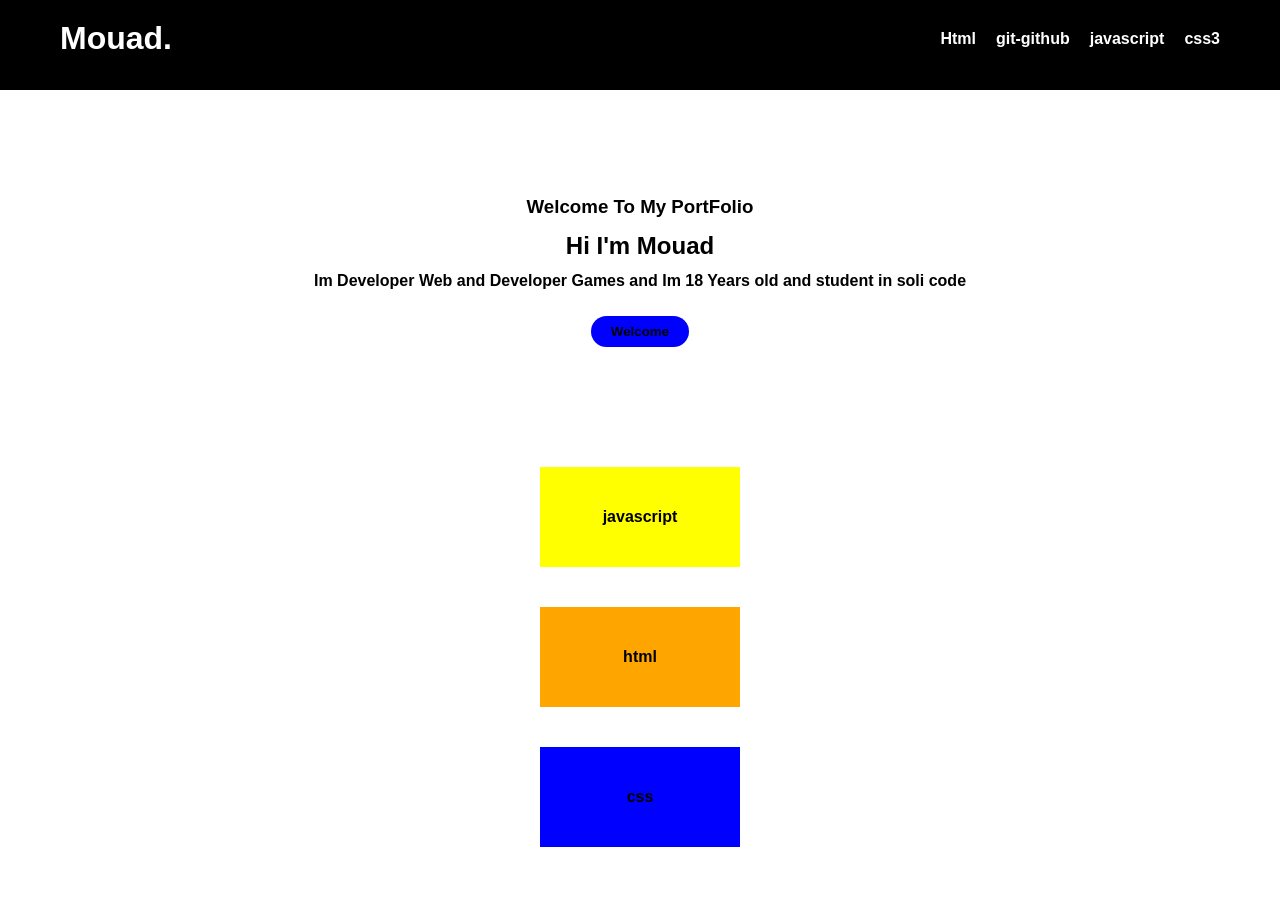
==== index.html @ f7748978 "prototype" ====
<!DOCTYPE html>
<html lang="en">
<head>
    <meta charset="UTF-8">
    <meta name="viewport" content="width=device-width, initial-scale=1.0">
    <title>Document</title>
    <link rel="stylesheet" href="style.css">
</head>
<body>
    <header>
        <div class="Container Container-header">
            <h1 class="logo">Mouad.</h1>
            
                <nav>
                    <ul>
                        <li><a href="#">Html</a></li>
                        <li><a href="#">git-github</a></li>
                        <li><a href="#">javascript</a></li>
                        <li><a href="#">css3</a></li>
                    </ul>
                </nav>
                
    
        </div>
    </header>

    <section class="hero">
        <h3>Welcome To My PortFolio</h3>
        <h1>Hi I'm Mouad</h1>
        <p>Im Developer Web and Developer Games and Im 18 Years old and student in soli code</p>
        <button class="btn">Welcome</button>
    </section>

    <section class="footer">
        <div class="javascript">javascript</div>
        <div class="html">html</div>
        <div class="css">css</div>
    </section>
    
</body>
</html>
---- style.css ----
*{
    padding: 0;
    margin: 0;
    box-sizing: border-box;
    list-style: none;
    text-decoration: none;
    font-family: Arial, Helvetica, sans-serif;
    font-weight: 600;
}
header{
    height: 10vh;
    background: black;
}
.Container{
    width: 100%;
    max-width: 1200px;
    margin: 0 auto;
}
.Container-header{
    display: flex;
    align-items: center;
    justify-content: space-between;
    padding: 20px;
}
nav ul {
    display: flex;
    gap: 20px;
}
.Container nav ul li a {
    color: white;
}
.logo{
    color: white;
}
.hero{
    display: flex;
    align-items: center;
    justify-content: center;
    flex-direction: column;
    margin: 100px 0 auto;
    line-height: 1.8;
}
.btn{
    margin: 20px;
    border-radius: 30px;
    overflow: none;
    outline: none;
    background: blue;
    padding: 8px 20px;
    border: none;
    transition: all 0.5s;
}
.btn:hover{
    transform: translateY(-5px);
}
.footer{
    display: flex;
    align-items: center;
    justify-content: center;
    margin-top: 100px;
    text-align: center;
    flex-direction: column;
    gap: 40px;
}
.javascript{
    background: yellow;
    width: 200px;
    height: 100px;
    display: flex;
    align-items: center;
    justify-content: center;
}
.html{
    background: orange;
    width: 200px;
    height: 100px;
    display: flex;
    align-items: center;
    justify-content: center;
}
.css{
    background: blue;
    width: 200px;
    height: 100px;
    display: flex;
    align-items: center;
    justify-content: center;
}
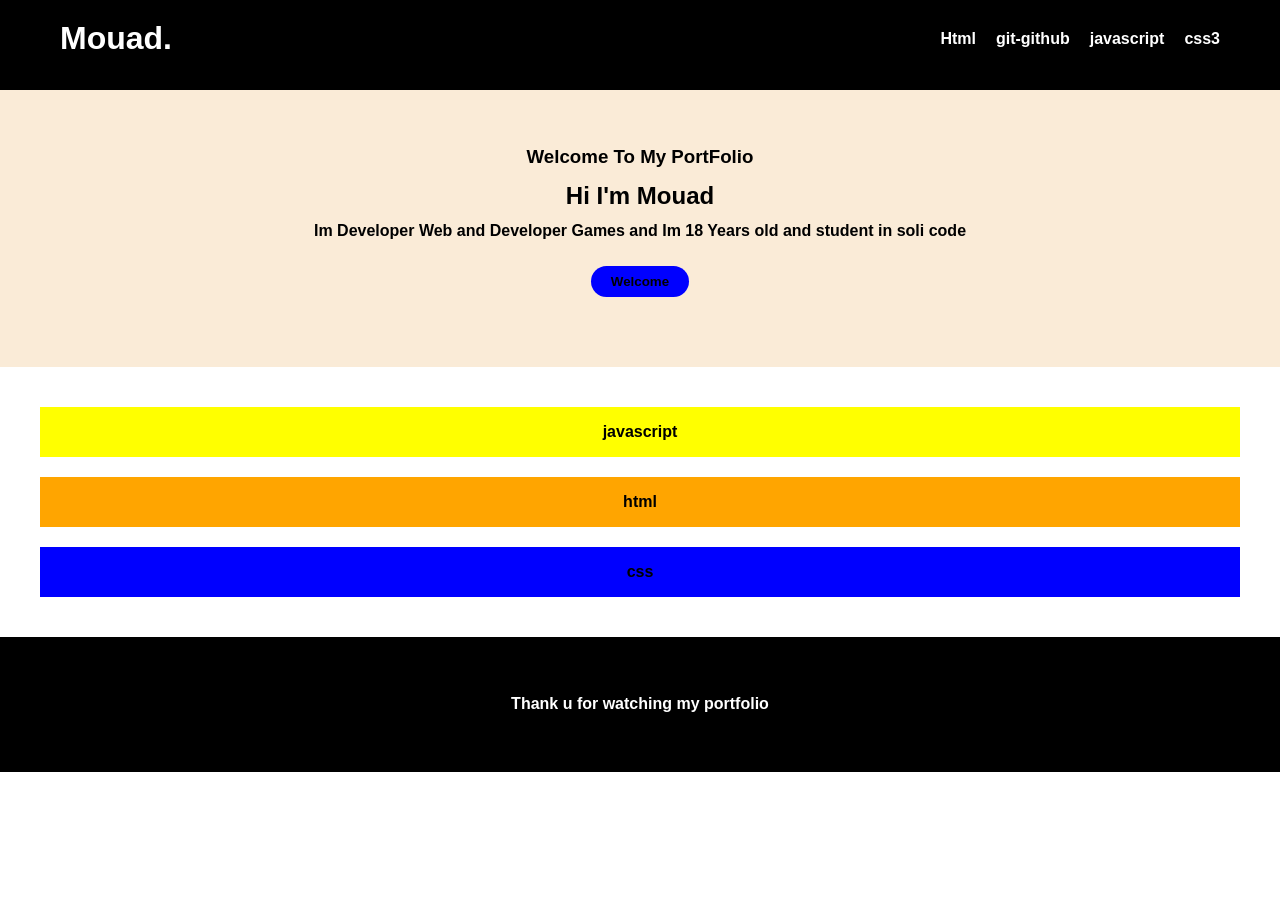
==== commit 215e5666: "update" ====
--- a/index.html
+++ b/index.html
@@ -25,10 +25,13 @@
     </header>
 
     <section class="hero">
-        <h3>Welcome To My PortFolio</h3>
-        <h1>Hi I'm Mouad</h1>
-        <p>Im Developer Web and Developer Games and Im 18 Years old and student in soli code</p>
-        <button class="btn">Welcome</button>
+        <div class="divx">
+            <h3>Welcome To My PortFolio</h3>
+            <h1>Hi I'm Mouad</h1>
+            <p>Im Developer Web and Developer Games and Im 18 Years old and student in soli code</p>
+            <button class="btn">Welcome</button>
+        </div>
+       
     </section>
 
     <section class="footer">
@@ -37,5 +40,11 @@
         <div class="css">css</div>
     </section>
     
+    <main>
+        <section class="end">
+            <div class="enddiv">Thank u for watching my portfolio</div>
+        </section>
+    </main>
+    
 </body>
 </html>
--- a/style.css
+++ b/style.css
@@ -6,6 +6,9 @@
     text-decoration: none;
     font-family: Arial, Helvetica, sans-serif;
     font-weight: 600;
+}
+body{
+    height: 100vh;
 }
 header{
     height: 10vh;
@@ -37,8 +40,16 @@
     align-items: center;
     justify-content: center;
     flex-direction: column;
-    margin: 100px 0 auto;
+    margin:  0 auto;
     line-height: 1.8;
+    background: antiquewhite;
+}
+.divx{
+    display: flex;
+    justify-content: center;
+    align-items: center;
+    flex-direction: column;
+    margin: 50px;
 }
 .btn{
     margin: 20px;
@@ -55,33 +66,64 @@
 }
 .footer{
     display: flex;
-    align-items: center;
-    justify-content: center;
-    margin-top: 100px;
+    padding: 40px;
     text-align: center;
     flex-direction: column;
-    gap: 40px;
+    gap: 20px;
 }
 .javascript{
     background: yellow;
-    width: 200px;
-    height: 100px;
+    width: 100%;
+    max-width: 2000px;
+    min-height: 50px;
     display: flex;
     align-items: center;
     justify-content: center;
+    transition: all 0.5s ease;
+    cursor: pointer;
+}
+.javascript:hover{
+    transform: translateY(-5px);
+    transform: rotateX(150deg);
+    transform: rotateY(150deg);
 }
 .html{
     background: orange;
-    width: 200px;
-    height: 100px;
+    width: 100%;
+    max-width: 2000px;
+    min-height: 50px;
     display: flex;
     align-items: center;
     justify-content: center;
+    transition: all 0.5s ease;
+    cursor: pointer;
+}
+.html:hover{
+    transform: translateY(-5px);
+    transform: rotateX(150deg);
+    transform: rotateY(150deg);
+    transform: translateX(365deg);
 }
 .css{
     background: blue;
-    width: 200px;
-    height: 100px;
+    width: 100%;
+    max-width: 2000px;
+    min-height: 50px;
+    display: flex;
+    align-items: center;
+    justify-content: center;
+    transition: all 0.5s ease;
+    cursor: pointer;
+}
+.css:hover{
+    transform: translateY(-5px);
+    transform: rotateX(150deg);
+    transform: rotateY(150deg);
+}
+.enddiv{
+    background: black;
+    height: 15vh;
+    color: white;
     display: flex;
     align-items: center;
     justify-content: center;
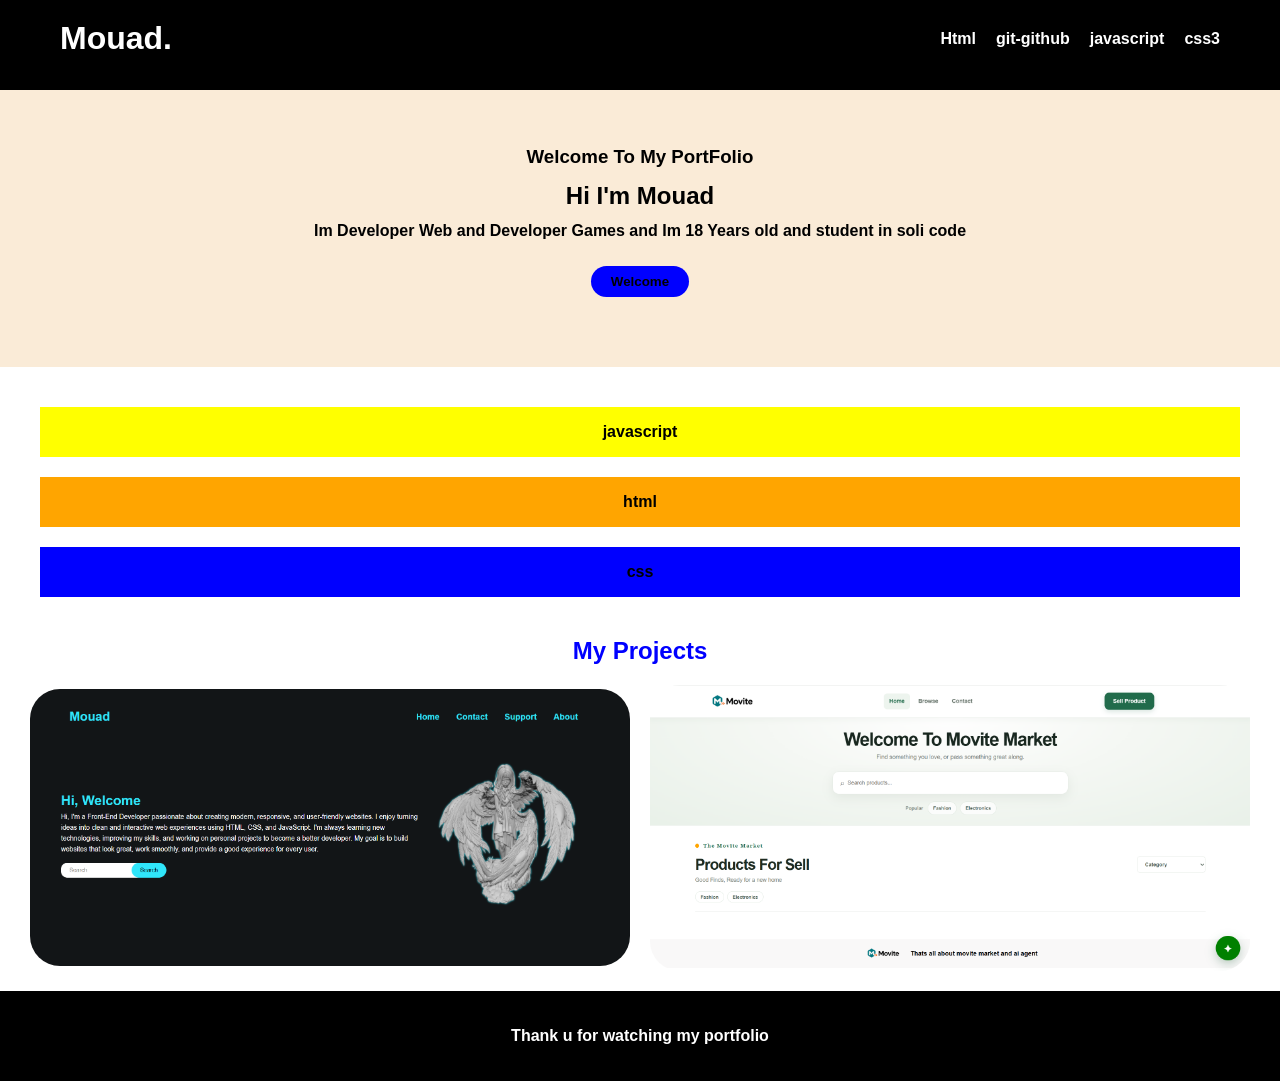
==== commit 06f08518: "update" ====
--- a/index.html
+++ b/index.html
@@ -39,6 +39,15 @@
         <div class="html">html</div>
         <div class="css">css</div>
     </section>
+
+    <section class="projects">
+        <h1>My Projects</h1>
+        
+        <div class="projects-img">
+            <img class="firstimg" src="image.png" alt="">
+            <img class="firstimg" src="Capture d'écran 2026-10-14 090545.png" alt="">
+        </div>
+    </section>
     
     <main>
         <section class="end">
--- a/style.css
+++ b/style.css
@@ -122,9 +122,28 @@
 }
 .enddiv{
     background: black;
-    height: 15vh;
+    height: 10vh;
     color: white;
     display: flex;
     align-items: center;
     justify-content: center;
+}
+.projects h1{
+    text-align: center;
+    color: blue;
+}
+.projects-img{
+    display: flex;
+    gap: 20px;
+    align-items: center;
+    justify-content: center;
+    margin: 20px;
+}
+.firstimg{
+    width: 600px;
+    border-radius: 30px;
+    transition: all 0.5s;
+}
+.firstimg:hover{
+    transform: translateY(-5px);
 }
